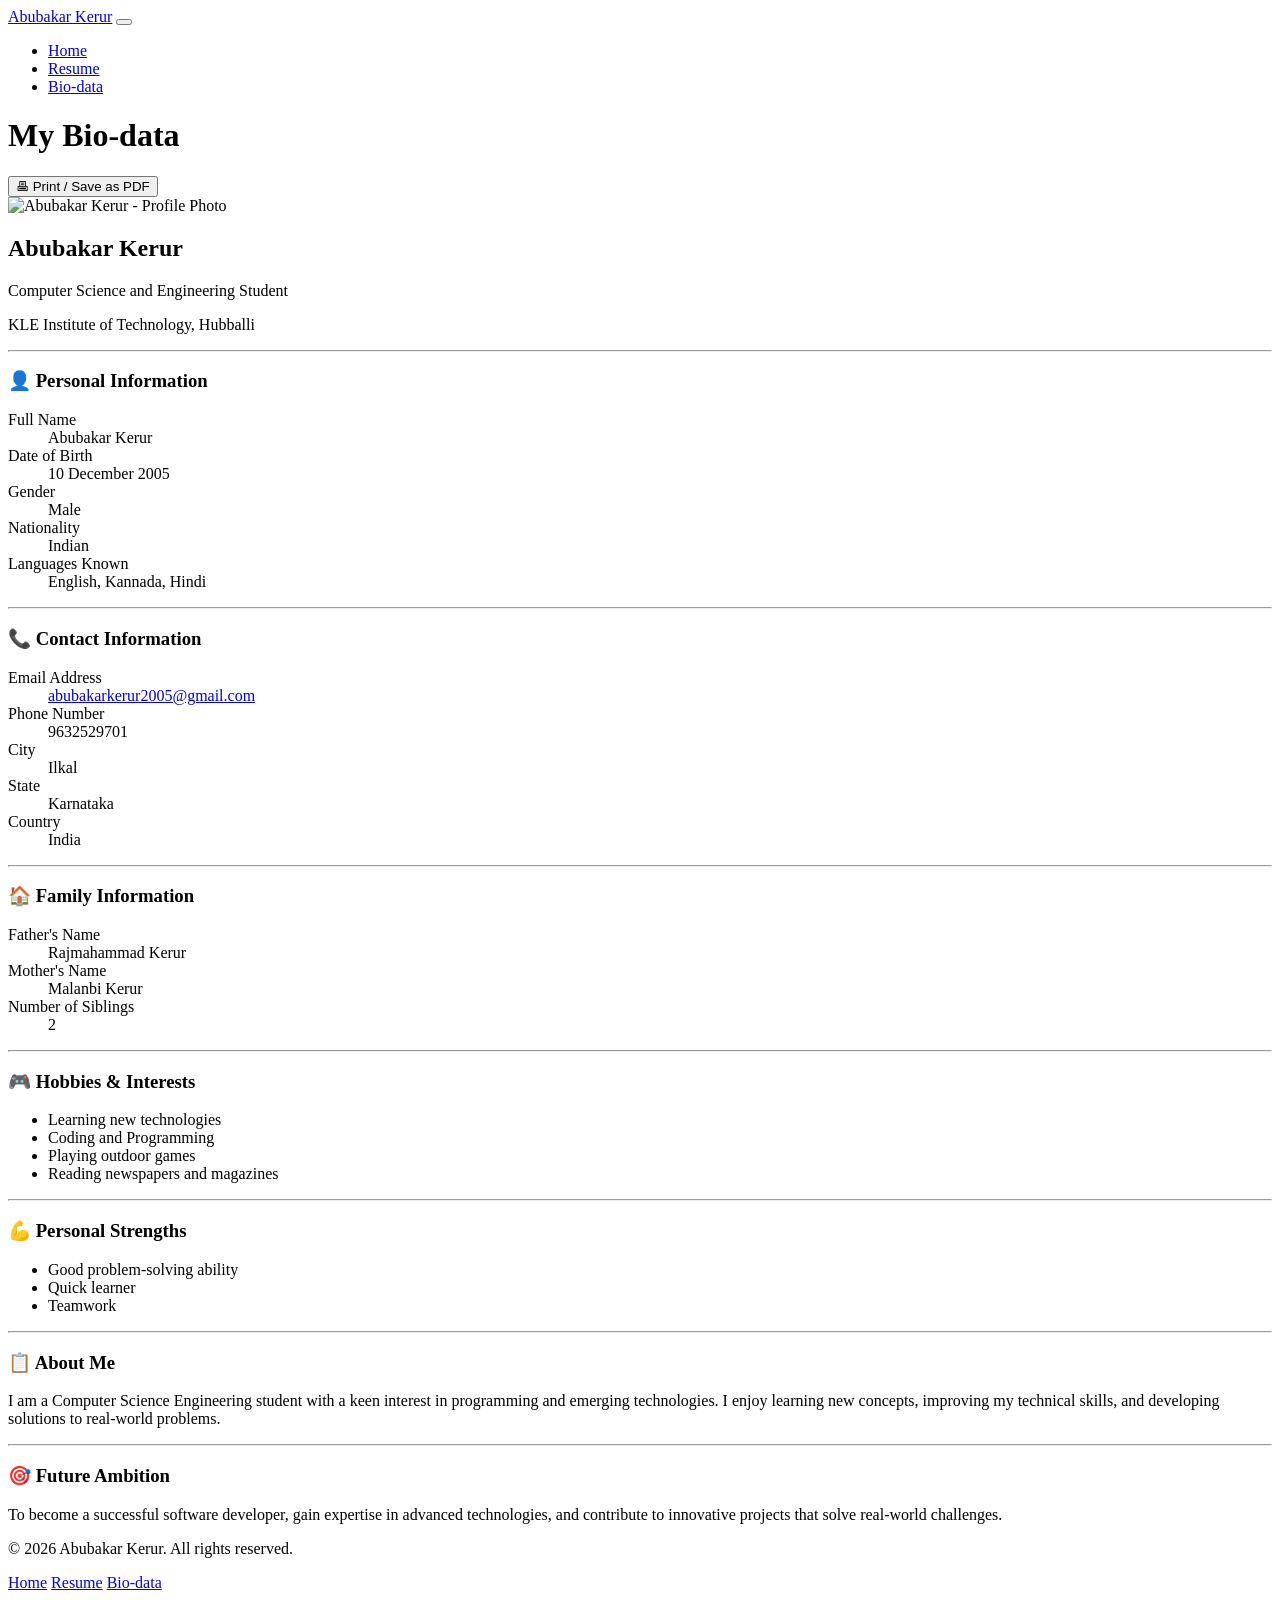
==== biodata.html @ 176f91eb "Add files via upload commit" ====
<!DOCTYPE html>
<html lang="en">
<head>
    <meta charset="UTF-8">
    <meta name="viewport" content="width=device-width, initial-scale=1.0">
    <meta name="description" content="Abubakar Kerur - Bio-data | Personal Information">
    <title>Bio-data | Abubakar Kerur</title>
    <link rel="stylesheet" href="css/style.css">
</head>
<body>

    <!-- ==================== NAVIGATION BAR ==================== -->
    <nav class="navbar no-print" id="navbar">
        <div class="nav-container">
            <a href="index.html" class="nav-logo">Abubakar Kerur</a>

            <button class="nav-toggle" id="nav-toggle" aria-label="Toggle navigation">
                <span></span>
                <span></span>
                <span></span>
            </button>

            <ul class="nav-menu" id="nav-menu">
                <li><a href="index.html"   class="nav-link">Home</a></li>
                <li><a href="resume.html"  class="nav-link nav-btn">Resume</a></li>
                <li><a href="biodata.html" class="nav-link active">Bio-data</a></li>
            </ul>
        </div>
    </nav>

    <!-- ==================== MAIN BIO-DATA CONTENT ==================== -->
    <main class="biodata-page">
        <div class="container">

            <!-- Print Button — hidden when printing -->
            <div class="print-bar no-print">
                <h1 class="page-heading">My Bio-data</h1>
                <button onclick="window.print()" class="btn btn-primary print-btn">
                    &#128438; Print / Save as PDF
                </button>
            </div>

            <!-- ===== BIO-DATA CARD ===== -->
            <div class="biodata-card" id="biodata-content">

                <!-- ----- HEADER: Photo + Name ----- -->
                <div class="biodata-header">
                    <img src="images/profile.jpg"
                         alt="Abubakar Kerur - Profile Photo"
                         class="biodata-photo">
                    <div class="biodata-header-info">
                        <h2 class="biodata-name">Abubakar Kerur</h2>
                        <p class="biodata-designation">
                            Computer Science and Engineering Student
                        </p>
                        <p class="biodata-college">
                            KLE Institute of Technology, Hubballi
                        </p>
                    </div>
                </div>

                <hr class="resume-divider">

                <!-- ----- SECTION 1: PERSONAL INFORMATION ----- -->
                <!--
                    <dl> = Definition List — perfect for label:value pairs
                    <dt> = Definition Term (the label / field name)
                    <dd> = Definition Description (the actual value)
                    We wrap each pair in a <div> so we can style each row.
                -->
                <section class="biodata-section">
                    <h3 class="biodata-section-title">
                        &#128100; Personal Information
                    </h3>
                    <dl class="info-list">
                        <div class="info-row">
                            <dt>Full Name</dt>
                            <dd>Abubakar Kerur</dd>
                        </div>
                        <div class="info-row">
                            <dt>Date of Birth</dt>
                            <dd>10 December 2005</dd>
                        </div>
                        <div class="info-row">
                            <dt>Gender</dt>
                            <dd>Male</dd>
                        </div>
                        <div class="info-row">
                            <dt>Nationality</dt>
                            <dd>Indian</dd>
                        </div>
                        <div class="info-row">
                            <dt>Languages Known</dt>
                            <dd>English, Kannada, Hindi</dd>
                        </div>
                    </dl>
                </section>

                <hr class="resume-divider">

                <!-- ----- SECTION 2: CONTACT INFORMATION ----- -->
                <section class="biodata-section">
                    <h3 class="biodata-section-title">
                        &#128222; Contact Information
                    </h3>
                    <dl class="info-list">
                        <div class="info-row">
                            <dt>Email Address</dt>
                            <dd>
                                <a href="mailto:abubakarkerur2005@gmail.com">
                                    abubakarkerur2005@gmail.com
                                </a>
                            </dd>
                        </div>
                        <div class="info-row">
                            <dt>Phone Number</dt>
                            <dd>9632529701</dd>
                        </div>
                        <div class="info-row">
                            <dt>City</dt>
                            <dd>Ilkal</dd>
                        </div>
                        <div class="info-row">
                            <dt>State</dt>
                            <dd>Karnataka</dd>
                        </div>
                        <div class="info-row">
                            <dt>Country</dt>
                            <dd>India</dd>
                        </div>
                    </dl>
                </section>

                <hr class="resume-divider">

                <!-- ----- SECTION 3: FAMILY INFORMATION ----- -->
                <section class="biodata-section">
                    <h3 class="biodata-section-title">
                        &#127968; Family Information
                    </h3>
                    <dl class="info-list">
                        <div class="info-row">
                            <dt>Father's Name</dt>
                            <dd>Rajmahammad Kerur</dd>
                        </div>
                        <div class="info-row">
                            <dt>Mother's Name</dt>
                            <dd>Malanbi Kerur</dd>
                        </div>
                        <div class="info-row">
                            <dt>Number of Siblings</dt>
                            <dd>2</dd>
                        </div>
                    </dl>
                </section>

                <hr class="resume-divider">

                <!-- ----- SECTION 4: HOBBIES ----- -->
                <!--
                    <ul> = unordered list (bullet points)
                    <li> = list item
                    Used here because hobbies are a simple list — no order needed.
                -->
                <section class="biodata-section">
                    <h3 class="biodata-section-title">
                        &#127918; Hobbies &amp; Interests
                    </h3>
                    <ul class="biodata-list">
                        <li>Learning new technologies</li>
                        <li>Coding and Programming</li>
                        <li>Playing outdoor games</li>
                        <li>Reading newspapers and magazines</li>
                    </ul>
                </section>

                <hr class="resume-divider">

                <!-- ----- SECTION 5: PERSONAL STRENGTHS ----- -->
                <section class="biodata-section">
                    <h3 class="biodata-section-title">
                        &#128170; Personal Strengths
                    </h3>
                    <ul class="biodata-list">
                        <li>Good problem-solving ability</li>
                        <li>Quick learner</li>
                        <li>Teamwork</li>
                    </ul>
                </section>

                <hr class="resume-divider">

                <!-- ----- SECTION 6: ABOUT ME ----- -->
                <!--
                    <p> = paragraph tag — for a block of text
                -->
                <section class="biodata-section">
                    <h3 class="biodata-section-title">
                        &#128203; About Me
                    </h3>
                    <p class="biodata-para">
                        I am a Computer Science Engineering student with a keen interest
                        in programming and emerging technologies. I enjoy learning new
                        concepts, improving my technical skills, and developing solutions
                        to real-world problems.
                    </p>
                </section>

                <hr class="resume-divider">

                <!-- ----- SECTION 7: FUTURE AMBITION ----- -->
                <section class="biodata-section">
                    <h3 class="biodata-section-title">
                        &#127919; Future Ambition
                    </h3>
                    <p class="biodata-para">
                        To become a successful software developer, gain expertise in
                        advanced technologies, and contribute to innovative projects
                        that solve real-world challenges.
                    </p>
                </section>

            </div>
            <!-- End of biodata-card -->

        </div>
    </main>

    <!-- ==================== FOOTER ==================== -->
    <footer class="footer no-print">
        <div class="container">
            <p>&copy; 2026 Abubakar Kerur. All rights reserved.</p>
            <div class="footer-links">
                <a href="index.html">Home</a>
                <a href="resume.html">Resume</a>
                <a href="biodata.html">Bio-data</a>
            </div>
        </div>
    </footer>

    <script src="js/script.js"></script>

</body>
</html>
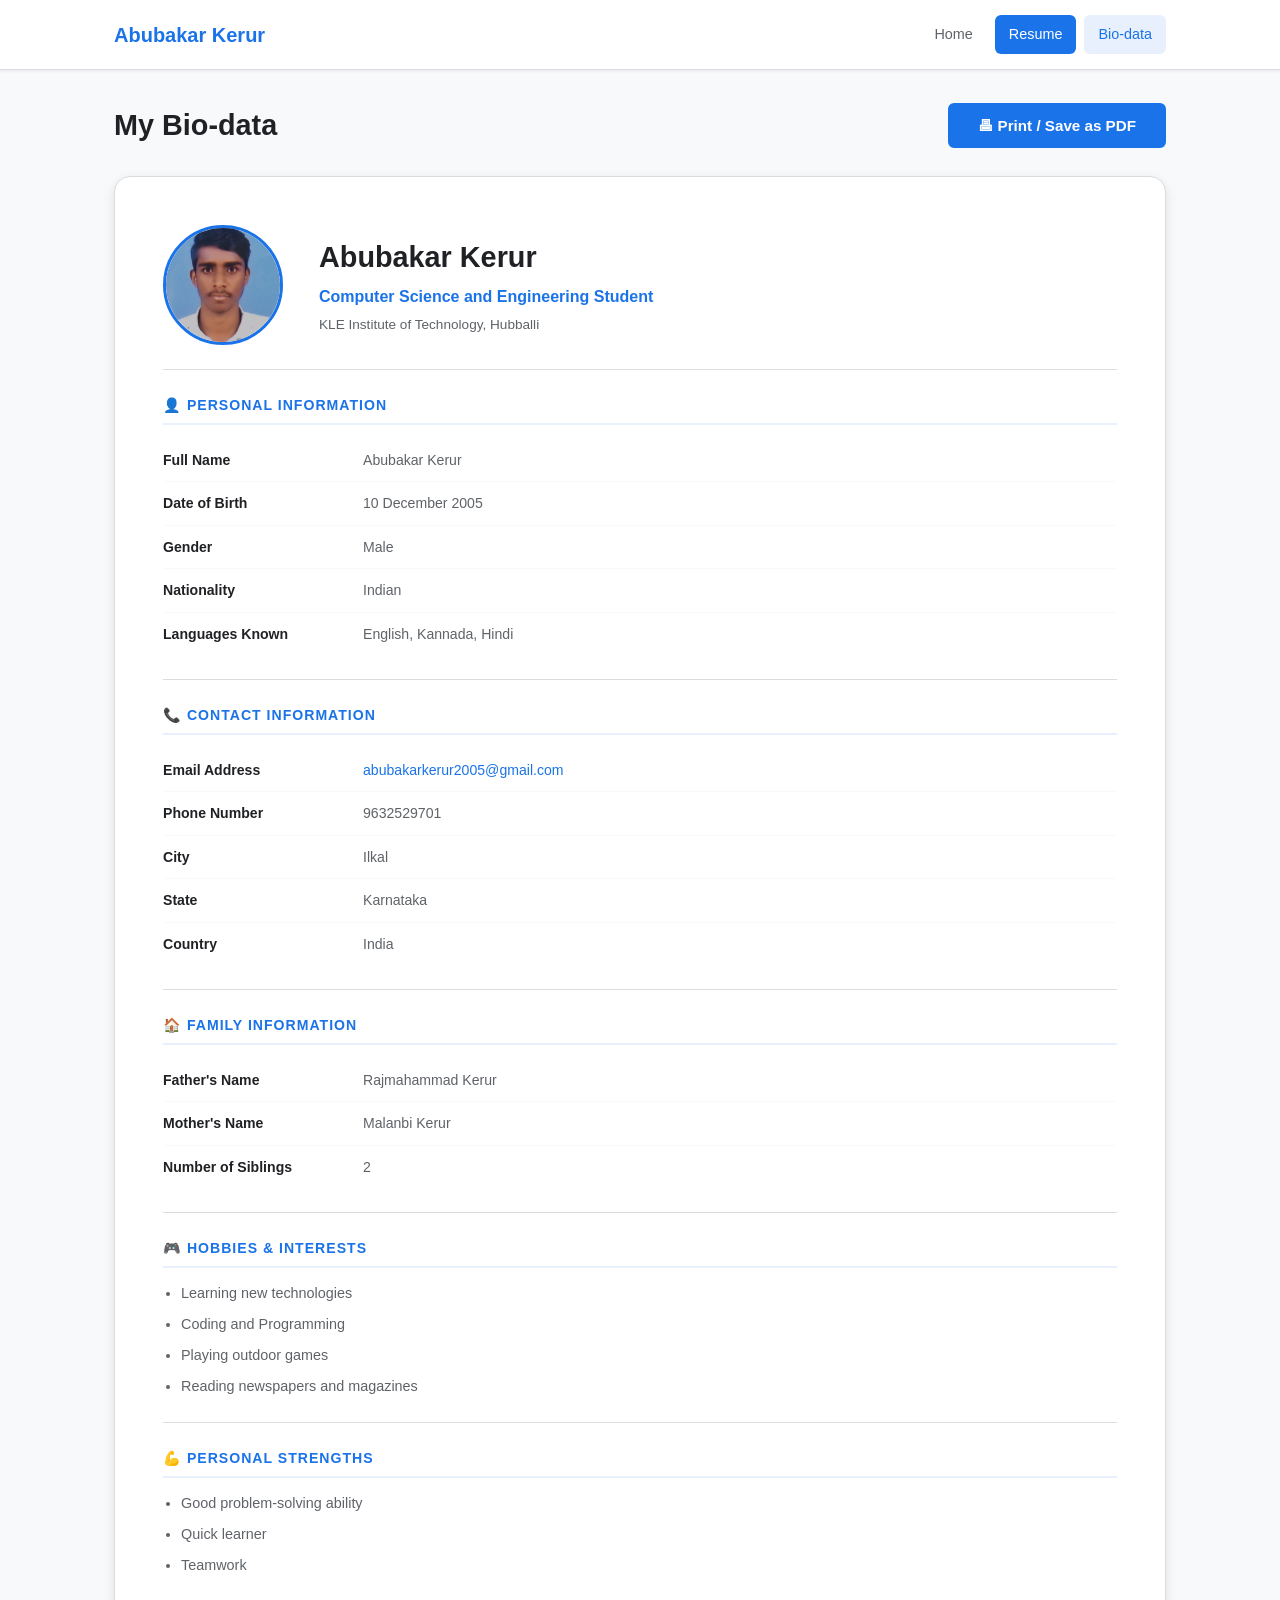
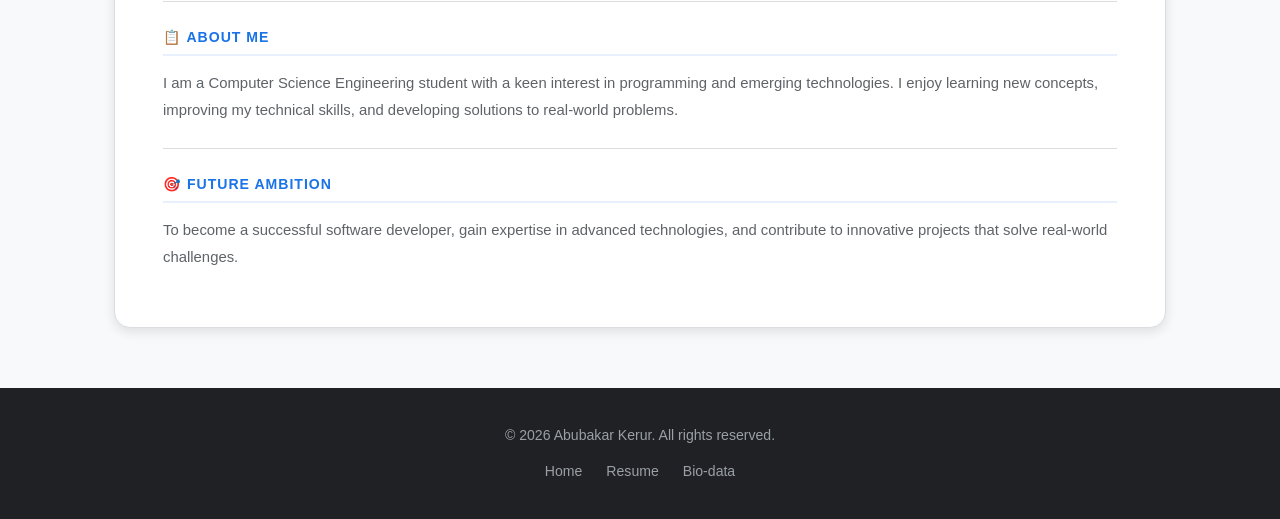
==== commit 070f5b49: "Add files via upload commit" ====
--- a/biodata.html
+++ b/biodata.html
@@ -5,7 +5,7 @@
     <meta name="viewport" content="width=device-width, initial-scale=1.0">
     <meta name="description" content="Abubakar Kerur - Bio-data | Personal Information">
     <title>Bio-data | Abubakar Kerur</title>
-    <link rel="stylesheet" href="css/style.css">
+    <link rel="stylesheet" href="style.css">
 </head>
 <body>
 
@@ -45,7 +45,7 @@
 
                 <!-- ----- HEADER: Photo + Name ----- -->
                 <div class="biodata-header">
-                    <img src="images/profile.jpg"
+                    <img src="profile.jpg"
                          alt="Abubakar Kerur - Profile Photo"
                          class="biodata-photo">
                     <div class="biodata-header-info">
--- a/style.css
+++ b/style.css
@@ -0,0 +1,737 @@
+/* ============================================================
+   style.css — Main Stylesheet
+   Personal Portfolio Website — Abubakar Kerur
+   ============================================================ */
+
+/* ==================== 1. CSS VARIABLES ==================== */
+/*
+    Variables let us define values once and reuse everywhere.
+    To change the primary colour, change it here once —
+    it updates automatically across all three pages.
+*/
+:root {
+    --primary-blue:   #1a73e8;
+    --primary-dark:   #1557b0;
+    --primary-light:  #e8f0fe;
+    --bg-white:       #ffffff;
+    --bg-light:       #f8f9fa;
+    --text-dark:      #202124;
+    --text-medium:    #5f6368;
+    --text-light:     #80868b;
+    --border-color:   #dadce0;
+    --shadow-sm:      0 1px 3px rgba(0, 0, 0, 0.08);
+    --shadow-md:      0 4px 12px rgba(0, 0, 0, 0.10);
+    --shadow-lg:      0 8px 24px rgba(0, 0, 0, 0.12);
+    --shadow-hover:   0 8px 20px rgba(26, 115, 232, 0.20);
+    --section-pad:    80px 0;
+    --max-width:      1100px;
+    --radius-sm:      6px;
+    --radius-md:      12px;
+    --radius-lg:      16px;
+    --transition:     all 0.3s ease;
+    --nav-height:     70px;
+}
+
+/* ==================== 2. RESET & BASE STYLES ==================== */
+/*
+    Reset removes default browser styles so we start with a clean slate.
+    box-sizing: border-box means padding is included in width — easier layout.
+*/
+*, *::before, *::after {
+    margin: 0;
+    padding: 0;
+    box-sizing: border-box;
+}
+
+html {
+    scroll-behavior: smooth; /* Smooth scrolling for anchor links like #about */
+    font-size: 16px;
+}
+
+body {
+    font-family: 'Segoe UI', Arial, Helvetica, sans-serif;
+    color: var(--text-dark);
+    background-color: var(--bg-white);
+    line-height: 1.6;
+    overflow-x: hidden;
+}
+
+/* ==================== 3. REUSABLE UTILITIES ==================== */
+.container {
+    max-width: var(--max-width);
+    margin: 0 auto;
+    padding: 0 24px;
+}
+
+.section {
+    padding: var(--section-pad);
+    background-color: var(--bg-white);
+}
+
+.section-alt {
+    background-color: var(--bg-light);
+}
+
+.section-title {
+    font-size: 2rem;
+    font-weight: 700;
+    color: var(--text-dark);
+    text-align: center;
+    margin-bottom: 48px;
+    position: relative;
+    padding-bottom: 16px;
+}
+
+/* Blue decorative underline bar below every section title */
+.section-title::after {
+    content: '';
+    position: absolute;
+    bottom: 0;
+    left: 50%;
+    transform: translateX(-50%);
+    width: 60px;
+    height: 4px;
+    background-color: var(--primary-blue);
+    border-radius: 2px;
+}
+
+/* ==================== 4. BUTTONS ==================== */
+.btn {
+    display: inline-block;
+    padding: 12px 28px;
+    border-radius: var(--radius-sm);
+    font-size: 0.95rem;
+    font-weight: 600;
+    text-decoration: none;
+    cursor: pointer;
+    border: 2px solid transparent;
+    transition: var(--transition);
+    text-align: center;
+}
+
+.btn-primary {
+    background-color: var(--primary-blue);
+    color: #ffffff;
+    border-color: var(--primary-blue);
+}
+.btn-primary:hover {
+    background-color: var(--primary-dark);
+    border-color: var(--primary-dark);
+    transform: translateY(-2px);
+    box-shadow: var(--shadow-hover);
+}
+
+.btn-secondary {
+    background-color: var(--primary-light);
+    color: var(--primary-blue);
+    border-color: var(--primary-light);
+}
+.btn-secondary:hover {
+    background-color: #d2e3fc;
+    transform: translateY(-2px);
+}
+
+.btn-outline {
+    background-color: transparent;
+    color: var(--primary-blue);
+    border-color: var(--primary-blue);
+}
+.btn-outline:hover {
+    background-color: var(--primary-blue);
+    color: #ffffff;
+    transform: translateY(-2px);
+}
+
+/* ==================== 5. NAVIGATION BAR ==================== */
+/*
+    position: fixed keeps the navbar visible as you scroll.
+    z-index: 1000 ensures it appears above all other content.
+*/
+.navbar {
+    position: fixed;
+    top: 0;
+    left: 0;
+    width: 100%;
+    height: var(--nav-height);
+    background-color: var(--bg-white);
+    border-bottom: 1px solid var(--border-color);
+    box-shadow: var(--shadow-sm);
+    z-index: 1000;
+    transition: var(--transition);
+}
+
+.nav-container {
+    max-width: var(--max-width);
+    margin: 0 auto;
+    padding: 0 24px;
+    height: 100%;
+    display: flex;
+    align-items: center;
+    justify-content: space-between;
+}
+
+.nav-logo {
+    font-size: 1.25rem;
+    font-weight: 700;
+    color: var(--primary-blue);
+    text-decoration: none;
+    transition: var(--transition);
+}
+.nav-logo:hover { color: var(--primary-dark); }
+
+.nav-menu {
+    display: flex;
+    list-style: none;
+    align-items: center;
+    gap: 8px;
+}
+
+.nav-link {
+    display: inline-block;
+    padding: 8px 14px;
+    color: var(--text-medium);
+    text-decoration: none;
+    font-size: 0.9rem;
+    font-weight: 500;
+    border-radius: var(--radius-sm);
+    transition: var(--transition);
+}
+.nav-link:hover,
+.nav-link.active {
+    color: var(--primary-blue);
+    background-color: var(--primary-light);
+}
+
+/* Special button-style nav links for Resume and Bio-data */
+.nav-btn {
+    background-color: var(--primary-blue);
+    color: #ffffff !important;
+}
+.nav-btn:hover {
+    background-color: var(--primary-dark) !important;
+    color: #ffffff !important;
+}
+
+/* Hamburger toggle button — hidden on desktop, shown on mobile */
+.nav-toggle {
+    display: none;
+    flex-direction: column;
+    gap: 5px;
+    background: none;
+    border: none;
+    cursor: pointer;
+    padding: 4px;
+}
+.nav-toggle span {
+    display: block;
+    width: 25px;
+    height: 2.5px;
+    background-color: var(--text-dark);
+    border-radius: 2px;
+    transition: var(--transition);
+}
+
+/* ==================== 6. HERO SECTION (HOME PAGE) ==================== */
+/*
+    min-height: 100vh makes the hero fill the full screen height.
+    The gradient background adds a subtle premium look.
+*/
+.hero {
+    min-height: 100vh;
+    display: flex;
+    align-items: center;
+    padding-top: var(--nav-height);
+    background: linear-gradient(135deg, #f8f9ff 0%, #ffffff 60%, #e8f0fe 100%);
+}
+
+.hero-container {
+    max-width: var(--max-width);
+    margin: 0 auto;
+    padding: 60px 24px;
+    display: flex;
+    align-items: center;
+    gap: 60px;
+}
+
+/* Profile photo — circular with blue ring */
+.hero-image { flex-shrink: 0; }
+.hero-image img {
+    width: 260px;
+    height: 260px;
+    border-radius: 50%;
+    object-fit: cover;
+    object-position: center top;
+    border: 5px solid var(--primary-blue);
+    box-shadow: 0 0 0 8px var(--primary-light), var(--shadow-lg);
+    transition: var(--transition);
+}
+.hero-image img:hover {
+    transform: scale(1.03);
+    box-shadow: 0 0 0 10px var(--primary-light), var(--shadow-lg);
+}
+
+.hero-content  { flex: 1; }
+.hero-greeting { font-size: 1rem; color: var(--primary-blue); font-weight: 600;
+                 letter-spacing: 1px; text-transform: uppercase; margin-bottom: 8px; }
+.hero-name     { font-size: 3rem; font-weight: 800; color: var(--text-dark);
+                 line-height: 1.1; margin-bottom: 10px; letter-spacing: -1px; }
+.hero-title    { font-size: 1.2rem; color: var(--primary-blue); font-weight: 600; margin-bottom: 18px; }
+.hero-intro    { font-size: 1rem; color: var(--text-medium); line-height: 1.8;
+                 margin-bottom: 32px; max-width: 500px; }
+.hero-buttons  { display: flex; gap: 12px; flex-wrap: wrap; }
+
+/* ==================== 7. ABOUT SECTION ==================== */
+.about-grid {
+    display: grid;
+    grid-template-columns: 1fr 1fr;
+    gap: 48px;
+    align-items: start;
+}
+
+.about-text p { font-size: 1rem; color: var(--text-medium); line-height: 1.8; margin-bottom: 24px; }
+
+.about-details { list-style: none; display: flex; flex-direction: column; gap: 10px; }
+.about-details li {
+    font-size: 0.92rem;
+    color: var(--text-medium);
+    padding: 10px 16px;
+    background-color: var(--bg-light);
+    border-radius: var(--radius-sm);
+    border-left: 3px solid var(--primary-blue);
+}
+.detail-label { font-weight: 600; color: var(--text-dark); margin-right: 8px; }
+
+.about-side { display: flex; flex-direction: column; gap: 18px; }
+
+.about-card {
+    background-color: var(--bg-white);
+    border: 1px solid var(--border-color);
+    border-radius: var(--radius-md);
+    padding: 22px;
+    box-shadow: var(--shadow-sm);
+    transition: var(--transition);
+}
+.about-card:hover {
+    box-shadow: var(--shadow-md);
+    transform: translateY(-2px);
+    border-color: var(--primary-light);
+}
+.about-card h3 { font-size: 0.95rem; font-weight: 700; color: var(--text-dark); margin-bottom: 10px; }
+.about-card p  { font-size: 0.88rem; color: var(--text-medium); line-height: 1.7; }
+
+.tag-group { display: flex; flex-wrap: wrap; gap: 8px; }
+.tag {
+    display: inline-block;
+    padding: 4px 12px;
+    background-color: var(--primary-light);
+    color: var(--primary-blue);
+    border-radius: 20px;
+    font-size: 0.82rem;
+    font-weight: 500;
+}
+
+/* ==================== 8. SKILLS SECTION ==================== */
+.skills-grid {
+    display: grid;
+    grid-template-columns: repeat(4, 1fr);
+    gap: 24px;
+}
+
+.skill-card {
+    background-color: var(--bg-white);
+    border: 1px solid var(--border-color);
+    border-radius: var(--radius-md);
+    padding: 28px 20px;
+    text-align: center;
+    box-shadow: var(--shadow-sm);
+    transition: var(--transition);
+}
+.skill-card:hover {
+    box-shadow: var(--shadow-hover);
+    transform: translateY(-4px);
+    border-color: var(--primary-blue);
+}
+.skill-icon    { font-size: 2rem; margin-bottom: 12px; }
+.skill-card h3 { font-size: 0.88rem; font-weight: 700; color: var(--text-dark); margin-bottom: 14px; }
+
+.skill-tags { display: flex; flex-wrap: wrap; gap: 6px; justify-content: center; }
+.skill-tag {
+    display: inline-block;
+    padding: 4px 12px;
+    background-color: var(--primary-light);
+    color: var(--primary-blue);
+    border-radius: 20px;
+    font-size: 0.78rem;
+    font-weight: 500;
+    transition: var(--transition);
+}
+.skill-tag:hover {
+    background-color: var(--primary-blue);
+    color: #ffffff;
+}
+
+/* ==================== 9. PROJECTS SECTION ==================== */
+.projects-grid {
+    display: grid;
+    grid-template-columns: repeat(2, 1fr);
+    gap: 28px;
+}
+
+.project-card {
+    background-color: var(--bg-white);
+    border: 1px solid var(--border-color);
+    border-top: 4px solid var(--primary-blue);
+    border-radius: var(--radius-md);
+    padding: 32px;
+    box-shadow: var(--shadow-sm);
+    transition: var(--transition);
+}
+.project-card:hover { box-shadow: var(--shadow-lg); transform: translateY(-4px); }
+.project-card h3 { font-size: 1.05rem; font-weight: 700; color: var(--text-dark); margin-bottom: 12px; }
+.project-card p  { font-size: 0.9rem; color: var(--text-medium); line-height: 1.7; margin-bottom: 18px; }
+
+.tech-tags { display: flex; flex-wrap: wrap; gap: 6px; }
+.tech-tag {
+    display: inline-block;
+    padding: 4px 10px;
+    background-color: var(--primary-light);
+    color: var(--primary-blue);
+    border-radius: var(--radius-sm);
+    font-size: 0.76rem;
+    font-weight: 600;
+}
+
+/* ==================== 10. CONTACT SECTION ==================== */
+.contact-grid {
+    display: grid;
+    grid-template-columns: repeat(3, 1fr);
+    gap: 24px;
+}
+
+.contact-card {
+    background-color: var(--bg-white);
+    border: 1px solid var(--border-color);
+    border-radius: var(--radius-md);
+    padding: 36px 24px;
+    text-align: center;
+    box-shadow: var(--shadow-sm);
+    transition: var(--transition);
+}
+.contact-card:hover {
+    box-shadow: var(--shadow-hover);
+    transform: translateY(-4px);
+    border-color: var(--primary-blue);
+}
+.contact-icon    { font-size: 2.2rem; margin-bottom: 12px; }
+.contact-card h3 { font-size: 0.95rem; font-weight: 700; color: var(--text-dark); margin-bottom: 8px; }
+.contact-card p  { font-size: 0.88rem; color: var(--text-medium); }
+.contact-card a  { color: var(--primary-blue); text-decoration: none; font-weight: 500; }
+.contact-card a:hover { text-decoration: underline; }
+
+/* ==================== 11. FOOTER ==================== */
+.footer {
+    background-color: var(--text-dark);
+    color: #9aa0a6;
+    padding: 36px 0;
+    text-align: center;
+}
+.footer .container { display: flex; flex-direction: column; align-items: center; gap: 14px; }
+.footer p { font-size: 0.88rem; }
+.footer-links { display: flex; gap: 24px; }
+.footer-links a { color: #9aa0a6; text-decoration: none; font-size: 0.88rem; transition: var(--transition); }
+.footer-links a:hover { color: #ffffff; }
+.footer-sub { font-size: 0.8rem; color: #5f6368; }
+
+/* ==================== 12. RESUME PAGE ==================== */
+.resume-page {
+    padding-top: calc(var(--nav-height) + 32px);
+    padding-bottom: 60px;
+    background-color: var(--bg-light);
+    min-height: 100vh;
+}
+
+.print-bar {
+    display: flex;
+    align-items: center;
+    justify-content: space-between;
+    margin-bottom: 28px;
+}
+.page-heading { font-size: 1.8rem; font-weight: 700; color: var(--text-dark); }
+
+/* The main white resume card */
+.resume-card {
+    background-color: var(--bg-white);
+    border-radius: var(--radius-lg);
+    box-shadow: var(--shadow-md);
+    padding: 48px;
+    border: 1px solid var(--border-color);
+}
+
+/* Resume header: photo + name + contact */
+.resume-header { display: flex; align-items: center; gap: 36px; margin-bottom: 8px; }
+.resume-photo {
+    width: 120px;
+    height: 120px;
+    border-radius: 50%;
+    object-fit: cover;
+    object-position: center top;
+    border: 3px solid var(--primary-blue);
+    flex-shrink: 0;
+}
+.resume-name        { font-size: 1.8rem; font-weight: 800; color: var(--text-dark); margin-bottom: 4px; }
+.resume-designation { font-size: 1rem; color: var(--primary-blue); font-weight: 600; margin-bottom: 4px; }
+.resume-college     { font-size: 0.85rem; color: var(--text-medium); margin-bottom: 12px; }
+.resume-contact-bar { display: flex; flex-wrap: wrap; gap: 16px; }
+.resume-contact-bar span { font-size: 0.83rem; color: var(--text-medium); }
+
+.resume-divider { border: none; border-top: 1px solid var(--border-color); margin: 24px 0; }
+
+.resume-section       { margin-bottom: 8px; }
+.resume-section-title {
+    font-size: 0.88rem;
+    font-weight: 700;
+    color: var(--primary-blue);
+    text-transform: uppercase;
+    letter-spacing: 1px;
+    margin-bottom: 14px;
+    padding-bottom: 6px;
+    border-bottom: 2px solid var(--primary-light);
+}
+.resume-objective { font-size: 0.93rem; color: var(--text-medium); line-height: 1.8; }
+
+/* Education table */
+.edu-table { width: 100%; border-collapse: collapse; font-size: 0.86rem; }
+.edu-table th {
+    background-color: var(--primary-blue);
+    color: #ffffff;
+    padding: 11px 14px;
+    text-align: left;
+    font-weight: 600;
+}
+.edu-table td { padding: 11px 14px; color: var(--text-medium); border-bottom: 1px solid var(--border-color); }
+.edu-table tbody tr:last-child td { border-bottom: none; }
+.edu-table tbody tr:hover { background-color: var(--bg-light); }
+
+/* Skills rows */
+.skills-resume-grid { display: flex; flex-direction: column; gap: 8px; }
+.skill-resume-row {
+    display: flex;
+    align-items: baseline;
+    gap: 12px;
+    padding: 10px 14px;
+    background-color: var(--bg-light);
+    border-radius: var(--radius-sm);
+    border-left: 3px solid var(--primary-blue);
+}
+.skill-label { font-weight: 600; color: var(--text-dark); font-size: 0.87rem; min-width: 200px; flex-shrink: 0; }
+.skill-value { color: var(--text-medium); font-size: 0.87rem; }
+
+/* Projects in resume */
+.resume-project {
+    margin-bottom: 18px;
+    padding: 16px 18px;
+    border: 1px solid var(--border-color);
+    border-left: 4px solid var(--primary-blue);
+    border-radius: var(--radius-sm);
+    background-color: var(--bg-light);
+}
+.resume-project:last-child { margin-bottom: 0; }
+.project-title     { font-size: 0.93rem; font-weight: 700; color: var(--text-dark); margin-bottom: 6px; }
+.project-tech-line { font-size: 0.83rem; color: var(--text-medium); margin-bottom: 10px; }
+.project-points { padding-left: 18px; display: flex; flex-direction: column; gap: 5px; }
+.project-points li { font-size: 0.86rem; color: var(--text-medium); line-height: 1.6; }
+
+/* Lists */
+.resume-list { padding-left: 18px; display: flex; flex-direction: column; gap: 6px; }
+.resume-list li { font-size: 0.9rem; color: var(--text-medium); }
+
+.resume-list-horizontal { flex-direction: row; flex-wrap: wrap; gap: 20px; list-style: none; padding: 0; }
+.resume-list-horizontal li { position: relative; padding-left: 14px; }
+.resume-list-horizontal li::before { content: '•'; position: absolute; left: 0; color: var(--primary-blue); font-weight: bold; }
+
+/* ==================== 13. BIO-DATA PAGE ==================== */
+.biodata-page {
+    padding-top: calc(var(--nav-height) + 32px);
+    padding-bottom: 60px;
+    background-color: var(--bg-light);
+    min-height: 100vh;
+}
+
+/* The main white bio-data card */
+.biodata-card {
+    background-color: var(--bg-white);
+    border-radius: var(--radius-lg);
+    box-shadow: var(--shadow-md);
+    padding: 48px;
+    border: 1px solid var(--border-color);
+}
+
+.biodata-header { display: flex; align-items: center; gap: 36px; margin-bottom: 8px; }
+.biodata-photo {
+    width: 120px;
+    height: 120px;
+    border-radius: 50%;
+    object-fit: cover;
+    object-position: center top;
+    border: 3px solid var(--primary-blue);
+    flex-shrink: 0;
+}
+.biodata-name        { font-size: 1.8rem; font-weight: 800; color: var(--text-dark); margin-bottom: 4px; }
+.biodata-designation { font-size: 1rem; color: var(--primary-blue); font-weight: 600; margin-bottom: 4px; }
+.biodata-college     { font-size: 0.85rem; color: var(--text-medium); }
+
+.biodata-section       { margin-bottom: 8px; }
+.biodata-section-title {
+    font-size: 0.88rem;
+    font-weight: 700;
+    color: var(--primary-blue);
+    text-transform: uppercase;
+    letter-spacing: 1px;
+    margin-bottom: 14px;
+    padding-bottom: 6px;
+    border-bottom: 2px solid var(--primary-light);
+}
+
+/* Definition list — label:value rows */
+.info-list { display: flex; flex-direction: column; }
+.info-row  { display: flex; align-items: baseline; padding: 10px 0; border-bottom: 1px solid var(--bg-light); }
+.info-row:last-child { border-bottom: none; }
+.info-row dt { font-weight: 600; color: var(--text-dark); font-size: 0.88rem; min-width: 200px; flex-shrink: 0; }
+.info-row dd { color: var(--text-medium); font-size: 0.88rem; margin: 0; }
+.info-row dd a { color: var(--primary-blue); text-decoration: none; }
+.info-row dd a:hover { text-decoration: underline; }
+
+.biodata-list { padding-left: 18px; display: flex; flex-direction: column; gap: 8px; }
+.biodata-list li { font-size: 0.9rem; color: var(--text-medium); line-height: 1.6; }
+.biodata-para { font-size: 0.93rem; color: var(--text-medium); line-height: 1.8; }
+
+/* Declaration blockquote */
+.declaration-text {
+    font-size: 0.93rem;
+    color: var(--text-medium);
+    line-height: 1.8;
+    border-left: 4px solid var(--primary-blue);
+    padding: 16px 20px;
+    background-color: var(--primary-light);
+    border-radius: 0 var(--radius-sm) var(--radius-sm) 0;
+    margin-bottom: 28px;
+    font-style: italic;
+}
+
+.declaration-footer { display: flex; justify-content: space-between; flex-wrap: wrap; gap: 24px; }
+.decl-item   { text-align: center; min-width: 160px; }
+.decl-label  { font-size: 0.78rem; color: var(--text-light); font-weight: 600;
+               text-transform: uppercase; letter-spacing: 0.5px; margin-bottom: 6px; }
+.decl-value  { font-size: 0.88rem; color: var(--text-medium); border-top: 1px solid var(--border-color); padding-top: 8px; }
+.decl-name   { font-weight: 700; color: var(--text-dark); }
+
+/* ==================== 14. RESPONSIVE — MEDIA QUERIES ==================== */
+/*
+    Tablet and mobile: max-width 768px
+    Small phones: max-width 480px
+*/
+@media (max-width: 768px) {
+    :root { --section-pad: 60px 0; }
+
+    /* Show hamburger button on mobile */
+    .nav-toggle { display: flex; }
+
+    /* Mobile nav menu — hidden by default, shown when .active is added by JS */
+    .nav-menu {
+        position: absolute;
+        top: var(--nav-height);
+        left: 0;
+        width: 100%;
+        background-color: var(--bg-white);
+        flex-direction: column;
+        align-items: stretch;
+        gap: 0;
+        padding: 12px 0;
+        border-bottom: 1px solid var(--border-color);
+        box-shadow: var(--shadow-md);
+        display: none;
+    }
+    .nav-menu.active { display: flex; }
+    .nav-link { padding: 12px 24px; border-radius: 0; width: 100%; }
+
+    /* Hero stacks vertically on mobile */
+    .hero-container { flex-direction: column; text-align: center; padding: 40px 24px; gap: 32px; }
+    .hero-image img { width: 190px; height: 190px; }
+    .hero-name  { font-size: 2.2rem; }
+    .hero-intro { max-width: 100%; }
+    .hero-buttons { justify-content: center; }
+
+    /* Grids go to single column */
+    .about-grid    { grid-template-columns: 1fr; gap: 32px; }
+    .skills-grid   { grid-template-columns: repeat(2, 1fr); }
+    .projects-grid { grid-template-columns: 1fr; }
+    .contact-grid  { grid-template-columns: 1fr; max-width: 380px; margin: 0 auto; }
+
+    /* Resume and Bio-data card padding */
+    .resume-card, .biodata-card { padding: 28px 20px; }
+
+    /* Headers stack vertically */
+    .resume-header, .biodata-header { flex-direction: column; text-align: center; gap: 20px; }
+    .resume-contact-bar { justify-content: center; }
+
+    /* Education table scrollable on small screens */
+    .edu-table { display: block; overflow-x: auto; white-space: nowrap; }
+
+    /* Skills rows stack */
+    .skill-resume-row { flex-direction: column; gap: 4px; }
+    .skill-label { min-width: unset; }
+
+    .section-title { font-size: 1.6rem; }
+    .print-bar { flex-direction: column; gap: 16px; text-align: center; }
+    .declaration-footer { flex-direction: column; align-items: center; }
+}
+
+@media (max-width: 480px) {
+    .hero-name    { font-size: 1.9rem; }
+    .skills-grid  { grid-template-columns: 1fr; }
+    .hero-buttons { flex-direction: column; align-items: center; }
+    .btn          { width: 100%; max-width: 280px; }
+    .info-row     { flex-direction: column; gap: 2px; }
+    .info-row dt  { min-width: unset; }
+}
+
+/* ==================== 15. PRINT STYLES ==================== */
+/*
+    @media print applies ONLY when the user prints the page.
+    Elements with class="no-print" (navbar, footer, print button)
+    are hidden so only the resume/bio-data card content is printed.
+*/
+@media print {
+
+    .no-print { display: none !important; }
+
+    body { background-color: #ffffff; color: #000000; font-size: 11pt; }
+
+    .resume-page,
+    .biodata-page { padding-top: 0; background-color: #ffffff; }
+
+    .resume-card,
+    .biodata-card { box-shadow: none; border: none; padding: 20px; border-radius: 0; }
+
+    .resume-section-title,
+    .biodata-section-title { color: #1a73e8; }
+
+    .edu-table th {
+        background-color: #1a73e8 !important;
+        -webkit-print-color-adjust: exact;
+        print-color-adjust: exact;
+    }
+
+    .skill-resume-row {
+        background-color: #f8f9fa !important;
+        -webkit-print-color-adjust: exact;
+        print-color-adjust: exact;
+    }
+
+    a { color: inherit; text-decoration: none; }
+
+    /* Prevent sections from splitting across printed pages */
+    .resume-section,
+    .biodata-section,
+    .resume-project { page-break-inside: avoid; }
+}
